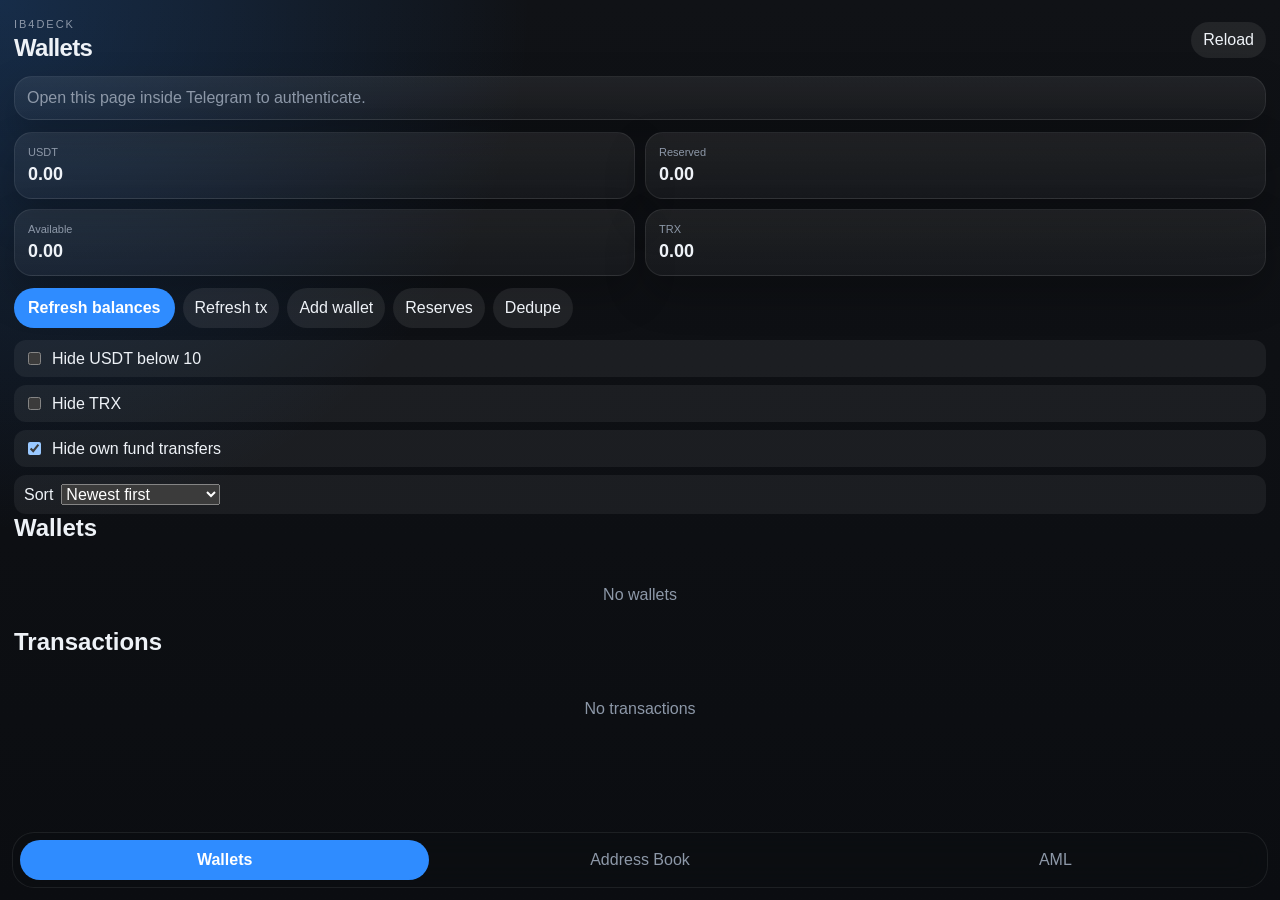
==== telegram-miniapp/index.html @ b48587a6 "Add Telegram Mini App support. Co-authored-by: Cursor <cursoragent@cursor.com>" ====
<!doctype html>
<html lang="en">
<head>
  <meta charset="utf-8">
  <meta name="viewport" content="width=device-width, initial-scale=1, viewport-fit=cover">
  <title>IB4DECK Mini App</title>
  <script src="https://telegram.org/js/telegram-web-app.js?62"></script>
  <link rel="stylesheet" href="./styles.css">
</head>
<body>
  <div class="app-shell">
    <header class="topbar">
      <div>
        <p class="eyebrow">IB4DECK</p>
        <h1 id="screenTitle">Wallets</h1>
      </div>
      <button class="ghost-btn" id="reloadBtn" type="button">Reload</button>
    </header>

    <section id="authState" class="state-card">Connecting to Telegram...</section>

    <main>
      <section class="screen active" id="walletsScreen"></section>
      <section class="screen" id="addressBookScreen"></section>
      <section class="screen" id="amlScreen"></section>
    </main>

    <nav class="bottom-tabs" aria-label="Mini App navigation">
      <button class="tab active" data-screen="wallets" type="button">Wallets</button>
      <button class="tab" data-screen="addressBook" type="button">Address Book</button>
      <button class="tab" data-screen="aml" type="button">AML</button>
    </nav>
  </div>

  <div class="sheet-backdrop" id="sheetBackdrop" hidden></div>
  <section class="sheet" id="sheet" aria-live="polite" hidden></section>

  <script src="./app.js"></script>
</body>
</html>
---- telegram-miniapp/styles.css ----
:root {
  --bg: var(--tg-theme-bg-color, #101216);
  --panel: var(--tg-theme-secondary-bg-color, #171b22);
  --panel-strong: #202632;
  --text: var(--tg-theme-text-color, #eef2f7);
  --muted: var(--tg-theme-hint-color, #8d98a8);
  --accent: var(--tg-theme-button-color, #2f8cff);
  --accent-text: var(--tg-theme-button-text-color, #ffffff);
  --danger: #ff5c7a;
  --good: #2fd17c;
  --warn: #ffc857;
  --line: rgba(255, 255, 255, 0.08);
  --radius: 18px;
  color-scheme: dark;
}

* {
  box-sizing: border-box;
}

body {
  margin: 0;
  min-height: 100vh;
  background:
    radial-gradient(circle at top left, rgba(47, 140, 255, 0.22), transparent 34%),
    linear-gradient(180deg, var(--bg), #0b0d11);
  color: var(--text);
  font-family: ui-sans-serif, -apple-system, BlinkMacSystemFont, "Segoe UI", sans-serif;
}

button,
input,
select,
textarea {
  font: inherit;
}

.app-shell {
  min-height: 100vh;
  padding: max(18px, env(safe-area-inset-top)) 14px calc(90px + env(safe-area-inset-bottom));
}

.topbar {
  align-items: center;
  display: flex;
  justify-content: space-between;
  margin-bottom: 14px;
}

.eyebrow {
  color: var(--muted);
  font-size: 11px;
  letter-spacing: 0.18em;
  margin: 0 0 4px;
  text-transform: uppercase;
}

h1,
h2,
h3,
p {
  margin-top: 0;
}

h1 {
  font-size: 24px;
  letter-spacing: -0.03em;
  margin-bottom: 0;
}

.ghost-btn,
.primary-btn,
.danger-btn,
.chip,
.tab {
  border: 0;
  border-radius: 999px;
  cursor: pointer;
}

.ghost-btn,
.chip {
  background: rgba(255, 255, 255, 0.08);
  color: var(--text);
  padding: 9px 12px;
}

.primary-btn {
  background: var(--accent);
  color: var(--accent-text);
  font-weight: 700;
  padding: 11px 14px;
}

.danger-btn {
  background: rgba(255, 92, 122, 0.14);
  color: var(--danger);
  font-weight: 700;
  padding: 11px 14px;
}

.state-card,
.card,
.wallet-card,
.transaction-row,
.address-row,
.aml-row {
  background: linear-gradient(180deg, rgba(255, 255, 255, 0.075), rgba(255, 255, 255, 0.035));
  border: 1px solid var(--line);
  border-radius: var(--radius);
  box-shadow: 0 18px 42px rgba(0, 0, 0, 0.24);
}

.state-card {
  color: var(--muted);
  margin-bottom: 12px;
  padding: 12px;
}

.screen {
  display: none;
}

.screen.active {
  display: block;
}

.summary-grid {
  display: grid;
  gap: 10px;
  grid-template-columns: repeat(2, minmax(0, 1fr));
  margin-bottom: 12px;
}

.metric {
  padding: 13px;
}

.metric span {
  color: var(--muted);
  display: block;
  font-size: 11px;
  margin-bottom: 6px;
}

.metric strong {
  font-size: 18px;
}

.toolbar {
  display: flex;
  flex-wrap: wrap;
  gap: 8px;
  margin: 12px 0;
}

.wallet-list,
.transaction-list,
.address-list,
.aml-list {
  display: grid;
  gap: 10px;
}

.wallet-card {
  border-left: 5px solid var(--wallet-color, #68707f);
  padding: 14px;
}

.wallet-card header,
.row-top {
  align-items: center;
  display: flex;
  gap: 10px;
  justify-content: space-between;
}

.wallet-name,
.row-title {
  font-size: 16px;
  font-weight: 750;
  margin: 0;
}

.address,
.muted {
  color: var(--muted);
  font-size: 12px;
}

.balance-line {
  display: flex;
  gap: 10px;
  margin-top: 10px;
}

.balance-pill,
.badge {
  background: rgba(255, 255, 255, 0.08);
  border-radius: 999px;
  color: var(--text);
  font-size: 12px;
  padding: 6px 9px;
}

.badge.good {
  color: var(--good);
}

.badge.warn {
  color: var(--warn);
}

.badge.danger {
  color: var(--danger);
}

.transaction-row,
.address-row,
.aml-row {
  padding: 12px;
}

.transaction-row.incoming {
  border-left: 4px solid var(--good);
}

.transaction-row.outgoing {
  border-left: 4px solid var(--danger);
}

.filters {
  display: grid;
  gap: 8px;
  grid-template-columns: 1fr;
}

.filters label {
  align-items: center;
  background: rgba(255, 255, 255, 0.06);
  border-radius: 12px;
  display: flex;
  gap: 8px;
  padding: 9px 10px;
}

.bottom-tabs {
  align-items: center;
  backdrop-filter: blur(18px);
  background: rgba(12, 14, 18, 0.82);
  border: 1px solid var(--line);
  border-radius: 22px;
  bottom: max(12px, env(safe-area-inset-bottom));
  display: grid;
  gap: 6px;
  grid-template-columns: repeat(3, 1fr);
  left: 12px;
  padding: 7px;
  position: fixed;
  right: 12px;
  z-index: 30;
}

.tab {
  background: transparent;
  color: var(--muted);
  padding: 11px 6px;
}

.tab.active {
  background: var(--accent);
  color: var(--accent-text);
  font-weight: 800;
}

.sheet-backdrop {
  background: rgba(0, 0, 0, 0.52);
  inset: 0;
  position: fixed;
  z-index: 50;
}

.sheet {
  background: var(--panel);
  border: 1px solid var(--line);
  border-radius: 26px 26px 0 0;
  bottom: 0;
  box-shadow: 0 -20px 50px rgba(0, 0, 0, 0.45);
  left: 0;
  max-height: 86vh;
  overflow: auto;
  padding: 18px 14px calc(18px + env(safe-area-inset-bottom));
  position: fixed;
  right: 0;
  z-index: 60;
}

.form-grid {
  display: grid;
  gap: 10px;
}

.field {
  display: grid;
  gap: 5px;
}

.field span {
  color: var(--muted);
  font-size: 12px;
}

.field input,
.field select,
.field textarea {
  background: rgba(255, 255, 255, 0.08);
  border: 1px solid var(--line);
  border-radius: 13px;
  color: var(--text);
  padding: 12px;
  width: 100%;
}

.sheet-actions {
  display: grid;
  gap: 9px;
  grid-template-columns: 1fr 1fr;
  margin-top: 14px;
}

.color-row {
  display: flex;
  flex-wrap: wrap;
  gap: 8px;
}

.color-dot {
  border: 2px solid transparent;
  border-radius: 999px;
  height: 34px;
  width: 34px;
}

.color-dot.active {
  border-color: var(--text);
}

.empty {
  color: var(--muted);
  padding: 24px 12px;
  text-align: center;
}

.hidden {
  display: none !important;
}
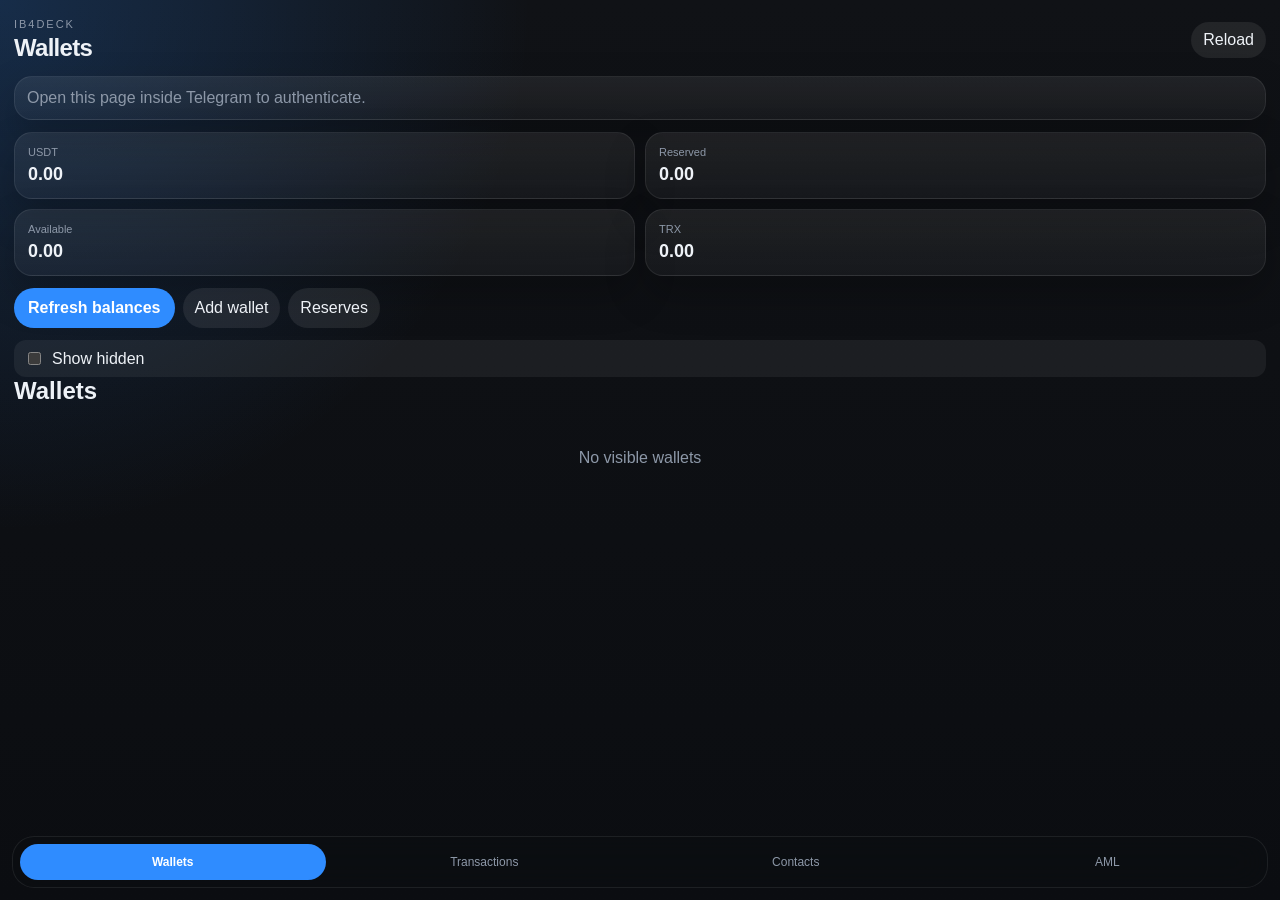
==== commit 8a7caa6d: "Refine Telegram Mini App wallet interface Move transactions into their own Mini App tab, rename cont" ====
--- a/telegram-miniapp/index.html
+++ b/telegram-miniapp/index.html
@@ -5,7 +5,7 @@
   <meta name="viewport" content="width=device-width, initial-scale=1, viewport-fit=cover">
   <title>IB4DECK Mini App</title>
   <script src="https://telegram.org/js/telegram-web-app.js?62"></script>
-  <link rel="stylesheet" href="./styles.css">
+  <link rel="stylesheet" href="./styles.css?v=20260618-wallet-card">
 </head>
 <body>
   <div class="app-shell">
@@ -21,13 +21,15 @@
 
     <main>
       <section class="screen active" id="walletsScreen"></section>
+      <section class="screen" id="transactionsScreen"></section>
       <section class="screen" id="addressBookScreen"></section>
       <section class="screen" id="amlScreen"></section>
     </main>
 
     <nav class="bottom-tabs" aria-label="Mini App navigation">
       <button class="tab active" data-screen="wallets" type="button">Wallets</button>
-      <button class="tab" data-screen="addressBook" type="button">Address Book</button>
+      <button class="tab" data-screen="transactions" type="button">Transactions</button>
+      <button class="tab" data-screen="addressBook" type="button">Contacts</button>
       <button class="tab" data-screen="aml" type="button">AML</button>
     </nav>
   </div>
@@ -35,6 +37,6 @@
   <div class="sheet-backdrop" id="sheetBackdrop" hidden></div>
   <section class="sheet" id="sheet" aria-live="polite" hidden></section>
 
-  <script src="./app.js"></script>
+  <script src="./app.js?v=20260618-wallet-card"></script>
 </body>
 </html>
--- a/telegram-miniapp/styles.css
+++ b/telegram-miniapp/styles.css
@@ -182,6 +182,44 @@
   margin: 0;
 }
 
+.wallet-title-btn,
+.wallet-address {
+  background: transparent;
+  border: 0;
+  color: inherit;
+  cursor: pointer;
+  padding: 0;
+  text-align: left;
+}
+
+.wallet-title-btn {
+  font-size: 16px;
+  font-weight: 750;
+}
+
+.wallet-usdt {
+  font-size: 15px;
+  font-weight: 800;
+  white-space: nowrap;
+}
+
+.wallet-trx {
+  color: var(--muted);
+  font-size: 13px;
+  margin-top: 4px;
+  text-align: right;
+}
+
+.wallet-address {
+  color: var(--muted);
+  display: block;
+  font-size: 12px;
+  line-height: 1.35;
+  margin-top: 10px;
+  overflow-wrap: anywhere;
+  width: 100%;
+}
+
 .address,
 .muted {
   color: var(--muted);
@@ -253,7 +291,7 @@
   bottom: max(12px, env(safe-area-inset-bottom));
   display: grid;
   gap: 6px;
-  grid-template-columns: repeat(3, 1fr);
+  grid-template-columns: repeat(4, 1fr);
   left: 12px;
   padding: 7px;
   position: fixed;
@@ -264,6 +302,7 @@
 .tab {
   background: transparent;
   color: var(--muted);
+  font-size: 12px;
   padding: 11px 6px;
 }
 
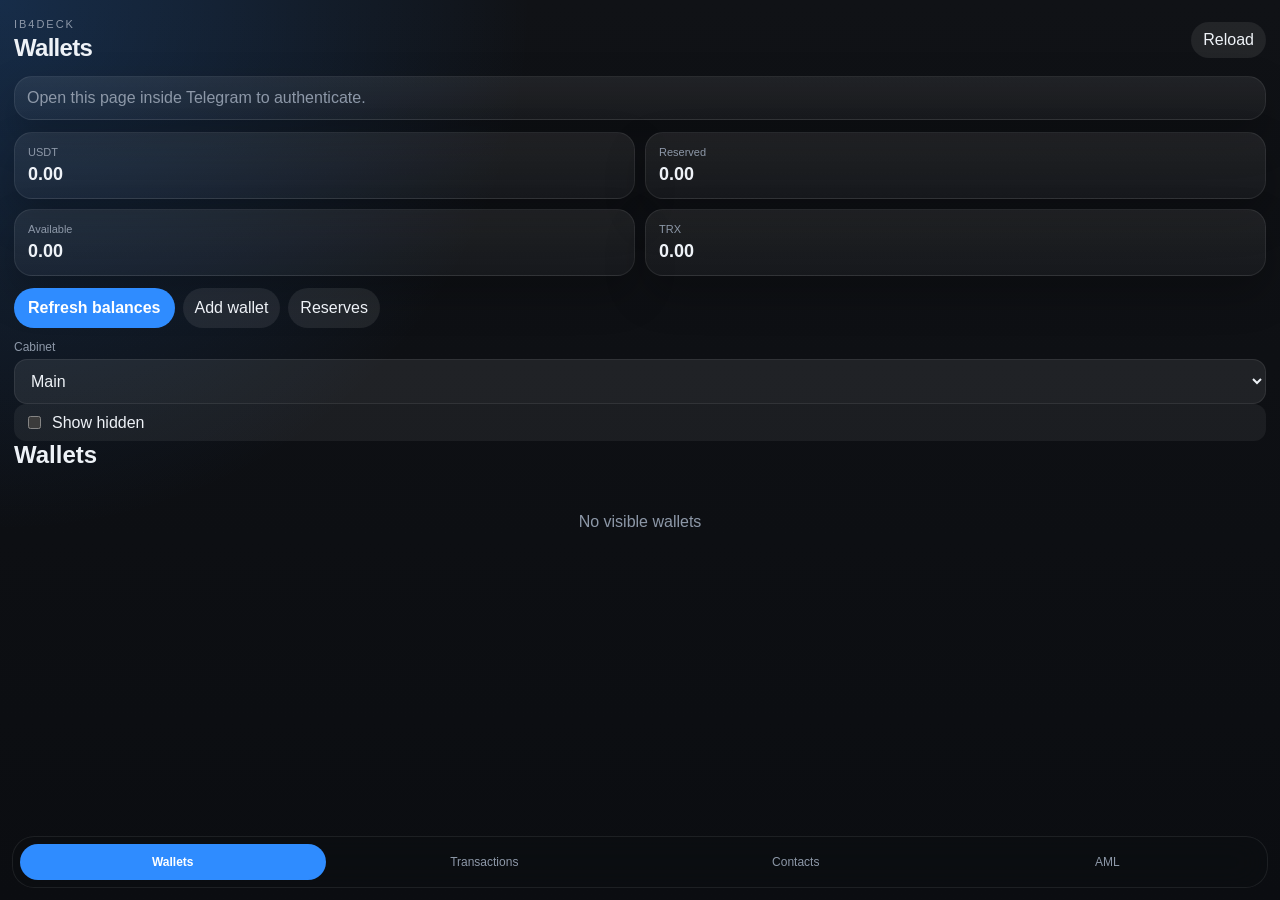
==== commit 72616efb: "Add fixed cabinet support Scope wallets, transactions, and reserves by fixed cabinets while keeping " ====
--- a/telegram-miniapp/index.html
+++ b/telegram-miniapp/index.html
@@ -5,7 +5,7 @@
   <meta name="viewport" content="width=device-width, initial-scale=1, viewport-fit=cover">
   <title>IB4DECK Mini App</title>
   <script src="https://telegram.org/js/telegram-web-app.js?62"></script>
-  <link rel="stylesheet" href="./styles.css?v=20260618-wallet-card">
+  <link rel="stylesheet" href="./styles.css?v=20260618-cabinets">
 </head>
 <body>
   <div class="app-shell">
@@ -37,6 +37,6 @@
   <div class="sheet-backdrop" id="sheetBackdrop" hidden></div>
   <section class="sheet" id="sheet" aria-live="polite" hidden></section>
 
-  <script src="./app.js?v=20260618-wallet-card"></script>
+  <script src="./app.js?v=20260618-cabinets"></script>
 </body>
 </html>
--- a/telegram-miniapp/styles.css
+++ b/telegram-miniapp/styles.css
@@ -164,7 +164,7 @@
 
 .wallet-card {
   border-left: 5px solid var(--wallet-color, #68707f);
-  padding: 14px;
+  padding: 11px 12px;
 }
 
 .wallet-card header,
@@ -195,29 +195,42 @@
 .wallet-title-btn {
   font-size: 16px;
   font-weight: 750;
+  line-height: 1.2;
 }
 
 .wallet-usdt {
+  color: var(--good);
   font-size: 15px;
   font-weight: 800;
   white-space: nowrap;
 }
 
+.wallet-subrow {
+  align-items: flex-start;
+  display: flex;
+  gap: 10px;
+  justify-content: space-between;
+  margin-top: 5px;
+}
+
 .wallet-trx {
-  color: var(--muted);
+  color: var(--danger);
   font-size: 13px;
-  margin-top: 4px;
   text-align: right;
+  white-space: nowrap;
 }
 
 .wallet-address {
   color: var(--muted);
-  display: block;
+  flex: 1;
   font-size: 12px;
   line-height: 1.35;
-  margin-top: 10px;
   overflow-wrap: anywhere;
-  width: 100%;
+}
+
+.wallet-badges {
+  margin-bottom: 0;
+  margin-top: 8px;
 }
 
 .address,
